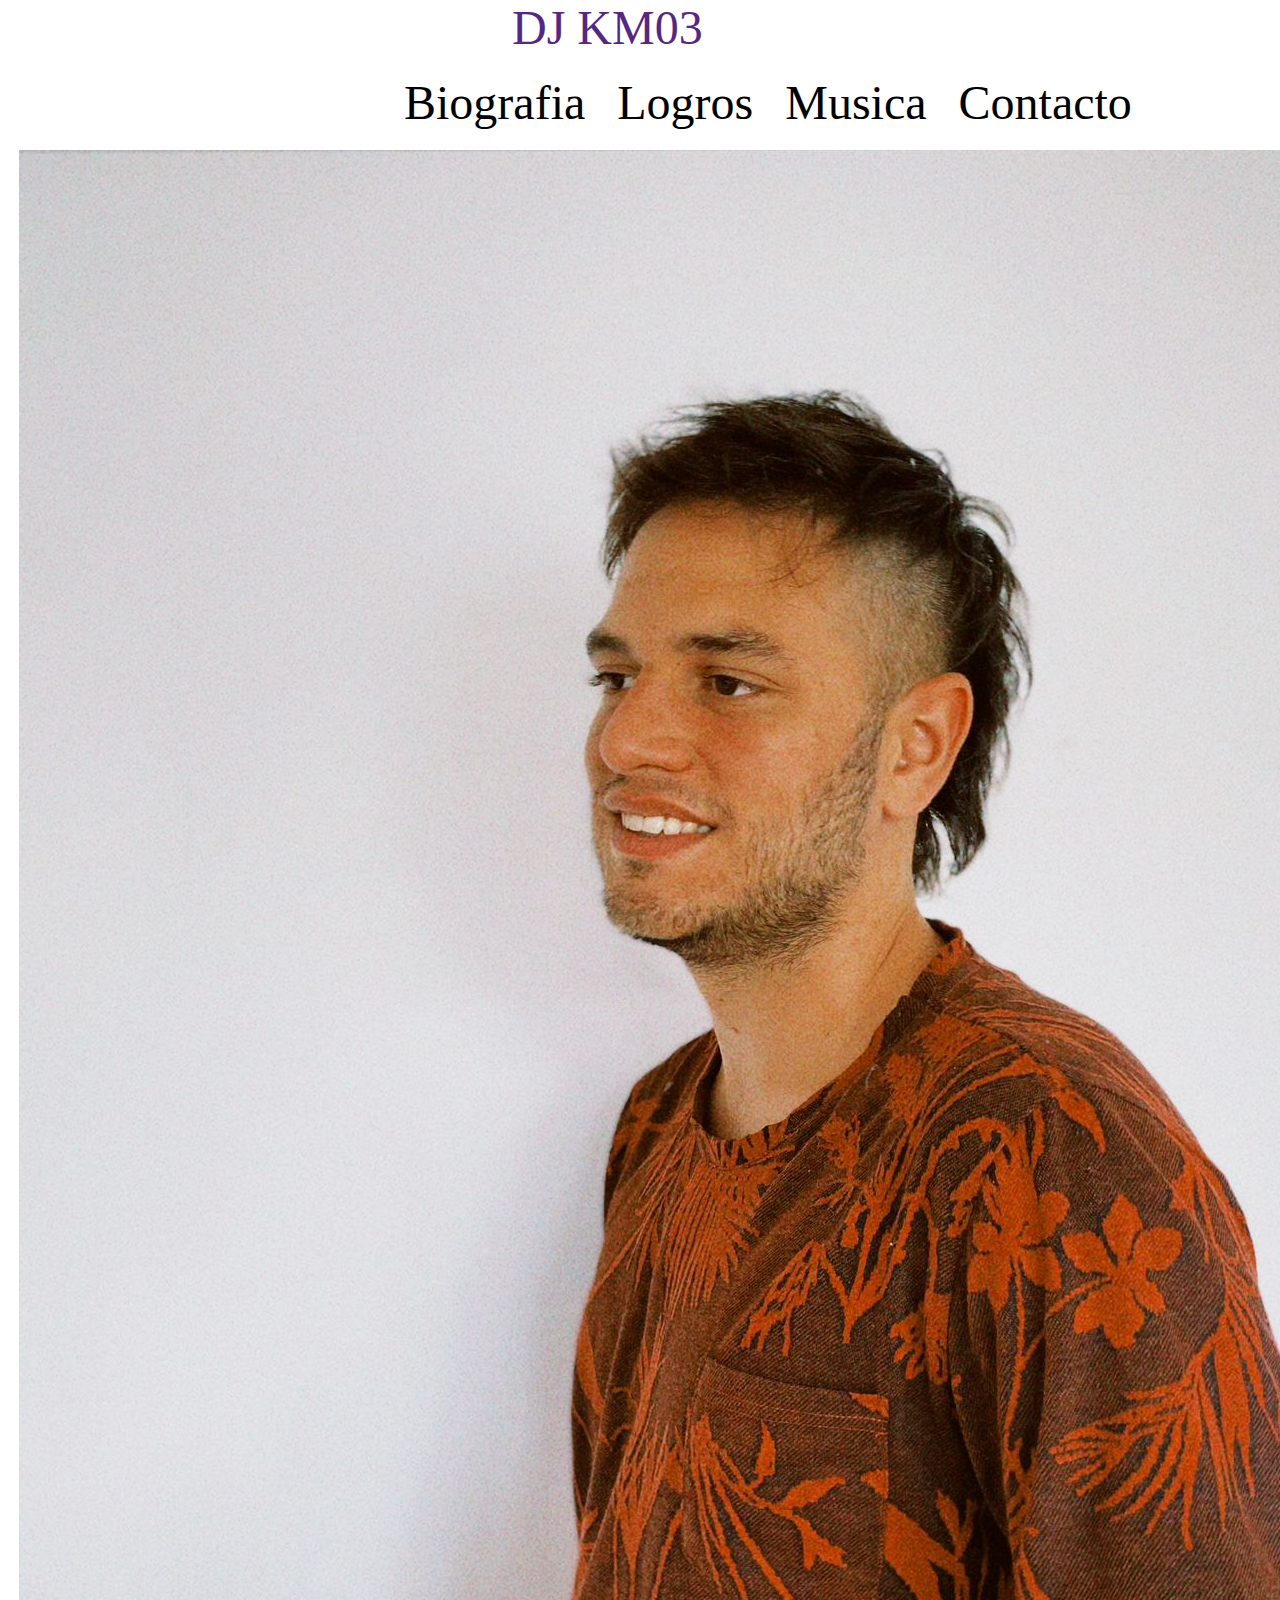
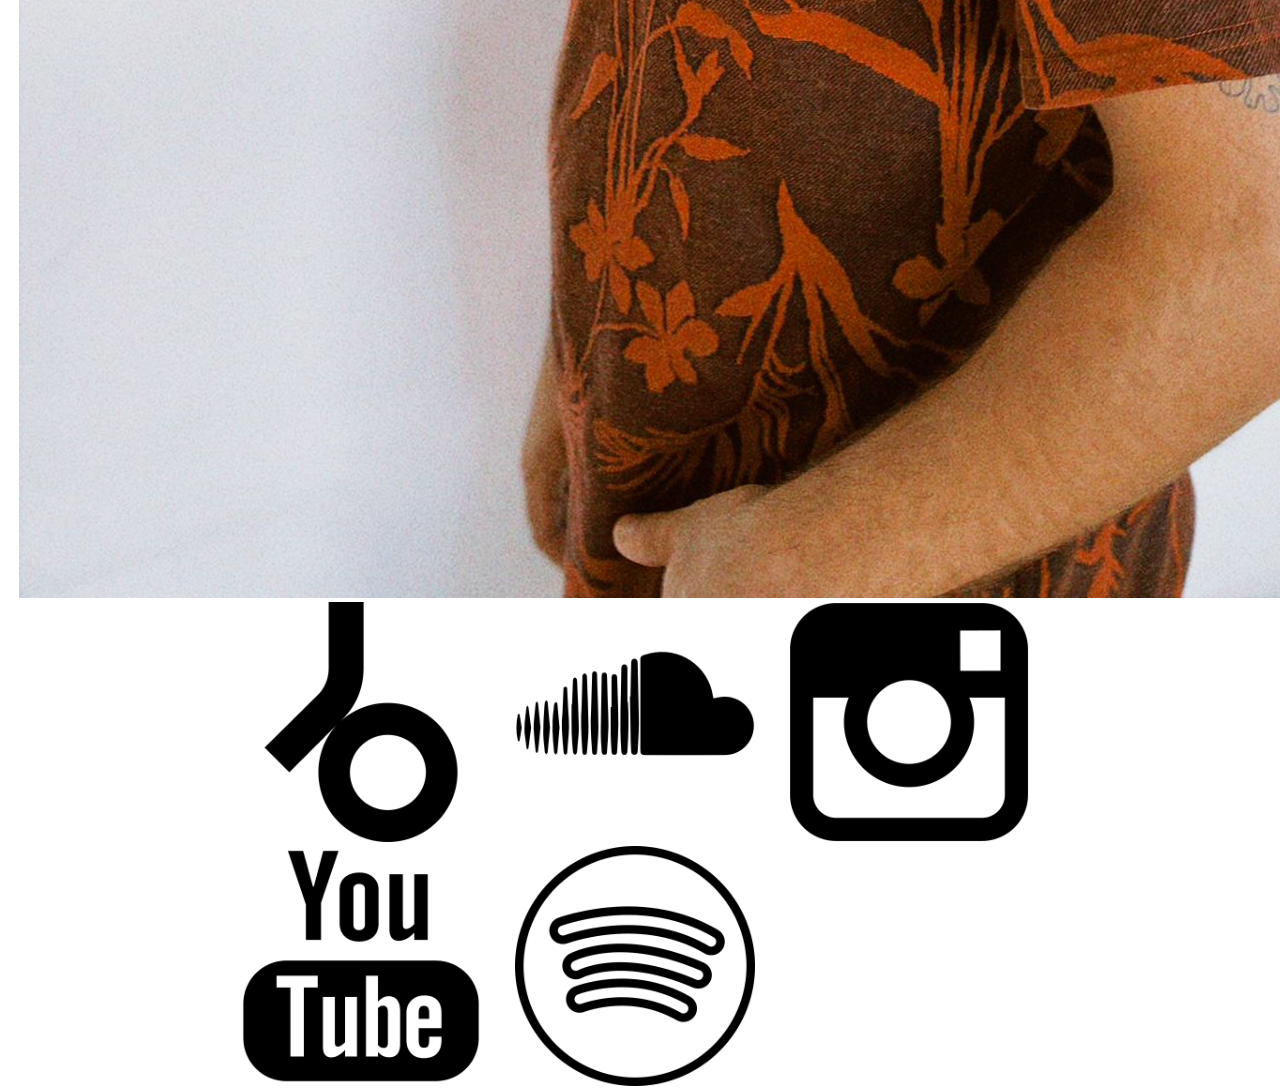
==== index.html @ f33f13e3 "priemra entrega" ====
<!DOCTYPE html>
<html lang="en">
<head>
    <meta charset="UTF-8">
    <meta name="viewport" content="width=device-width, initial-scale=1.0">
    <title>Dj_KM03</title>
    <link rel="shortcut icon" href="./img/WhatsApp Image 2023-05-31 at 20.19.49.jpeg">
    <link rel="stylesheet" href="./css/style.css"/>
</head>


<body>
    
<header>DJ KM03</header>

<nav class="fondo">
  <ul class="menu"> 
      <li class= "menu__item"><a  href="./pages/Biografia.html">Biografia</a></li>
        <li class= "menu__item"><a   href="./pages/Logros.html">Logros</a></li>
        <li class= "menu__item"><a  href="./pages/Musica.html">Musica</a></li>
        <li class= "menu__item"><a  href="./pages/Contacto.html">Contacto</a></li>
  </ul> </nav>

  <div class="img" ><img src="./img/WhatsApp Image 2023-05-31 at 20.19.49.jpeg" alt="foto del artista"></div>
 
<footer>
<a  href="https://www.beatport.com/artist/km03/835659"> <img class= "logo" src="/img/beatport_logo_icon_247487.png"  alt="Logo de betport"></a>
<a  href="https://soundcloud.com/kpc3"><img class= "logo" src="/img/png Soundcloud.png" alt="logo de Soundcloud" ></a>
<a  href="https://www.instagram.com/dj_km03/"> <img class= "logo" src="/img/png instagram.png"></a>
<a  href="https://www.youtube.com/watch?v=EIEaBJcj1WM&t=1505s"> <img class= "logo" src="./img/png youtube.png" alt="logo de youtube"></a>
<a  href="https://open.spotify.com/artist/4KA5M7gc4aApBPDCuRN5DY?si=x-5ne7ckSPu7--J4wLK0Dg"> <img class= "logo" src="./img/png spotify.png" alt="logo de spotify"></a>
</footer>

</body>
</html>
---- css/style.css ----
*{
  margin: 0;
  padding:0;
  box-sizing: border-box;

}


header{padding-left:  40%;
  border: 6.3%;
    color: rgb(86, 38, 131);
    font-size: 300%;
}



.fondo{
    color: rgb(86, 38, 131);
    font-size: 300%;
    padding-block: 10px;
   padding-left:  30%;
  border: 1.5%;
}

.menu{
 display: inline;
 margin-inline: 10px;

}

.menu__item{
  display: inline-block;
  margin: 10px;

}
.menu__item a{
  color: black;
  text-decoration: none;
}
.menu__item a:hover{
  text-decoration: underline double;
}


.logo{

    max-width: 270px ;
    max-height: 1200px;
padding-left: 30px;

}

  footer{
    padding-left: 16.5%;

  }

  .texto{
    display: inline;
    margin: 1.5%;
    width: 164px;

  }

  p {
    padding-left: 16%;
    font-size: 260%;
    font-weight: 900;
     width:80%;
    height:6%;
    border: 4.5%;
  }

.img{
  width: 200%;
  padding-left:1.5%;
 }

 .formulario{

   display: flex;
   flex-direction: column;
   justify-content: center;
   flex-wrap: wrap;
   align-items: center;
   padding-left: 20%;  font-family: 'Times New Roman', Times, serif;
   width: 100%;
   padding-right: 30%; 
   border-left:30% ;

 }
 .celdas{
  display: flex;
  justify-content: center;
  font-size: 600%;
  font-family: 'Times New Roman', Times, serif;
  flex-wrap: wrap ;
  width: 700px;
  height: 70px;
 }
 .formulario input,
 .formulario textarea,
 .formulario select {
  justify-items: center;
  align-items: center;
  width: 300px;
  height: 40px;
  font-size: 30%;
   margin-bottom: 10px;
   font-family: 'Times New Roman', Times, serif;
   border-radius: 4px;
 }

 .top{
  display: flex;
  
  flex-wrap: wrap;

  padding: 0.5%;


 }
.topb{
  display: flex;
 justify-content:center;
  flex-wrap: wrap;
  box-sizing: content-box;
  width: 13%;
  padding-left:16%;
  font-size: 300%;
  border: 3%;
 
}
 .numero{
  display: flex;
  flex-direction: row;
  flex-wrap: wrap;
  box-sizing: content-box;
  width: 13%;
  padding-left:16%;
  border: 3%;
  font-size: 500%;
 
 }
 
 .compartido{
  padding-top: 50px;
 width: 63% ;
 height: 620px;
padding-left: 33%;  
  border: 5%;
  
 }
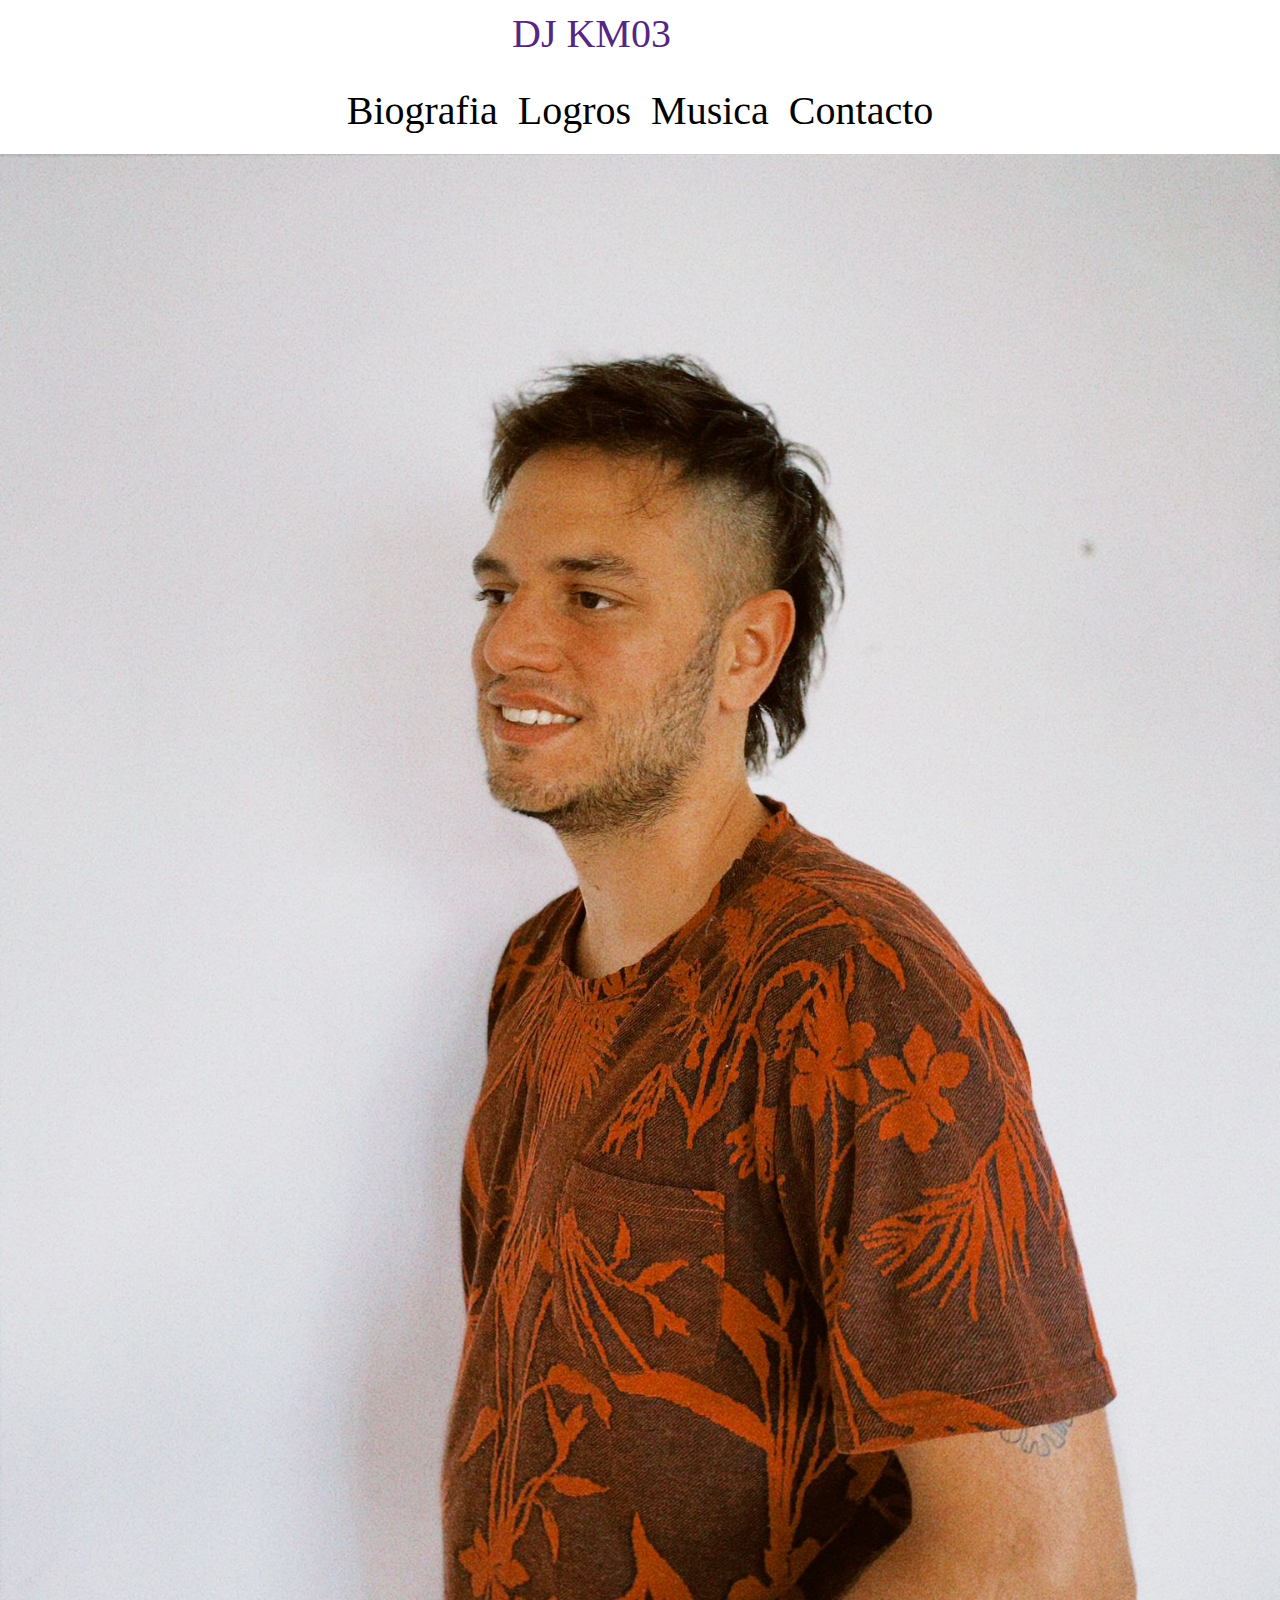
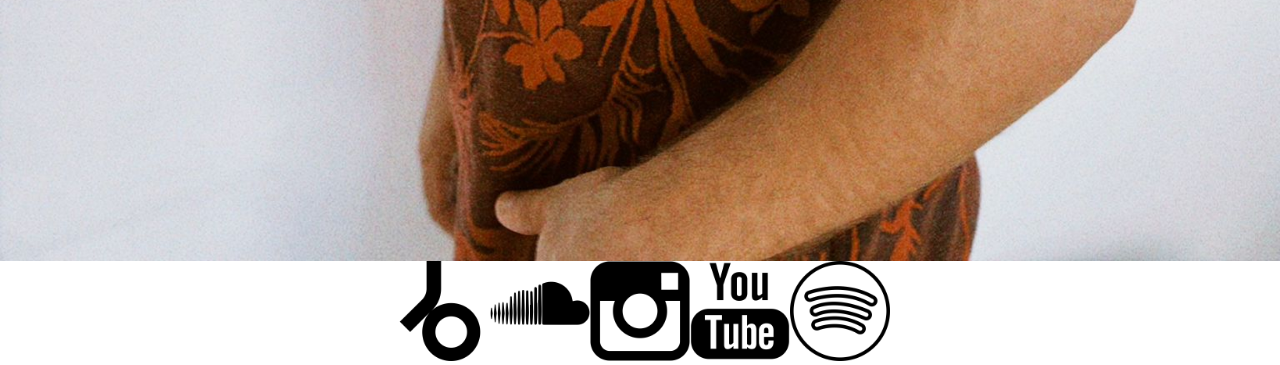
==== commit 1f61b1e9: "retoque de responsive" ====
--- a/index.html
+++ b/index.html
@@ -11,7 +11,7 @@
 
 <body>
     
-<header>DJ KM03</header>
+<header class="fondo">DJ KM03</header>
 
 <nav class="fondo">
   <ul class="menu"> 
@@ -22,11 +22,10 @@
   </ul> </nav>
 
   <div class="img" ><img src="./img/WhatsApp Image 2023-05-31 at 20.19.49.jpeg" alt="foto del artista"></div>
- 
-<footer>
-<a  href="https://www.beatport.com/artist/km03/835659"> <img class= "logo" src="/img/beatport_logo_icon_247487.png"  alt="Logo de betport"></a>
-<a  href="https://soundcloud.com/kpc3"><img class= "logo" src="/img/png Soundcloud.png" alt="logo de Soundcloud" ></a>
-<a  href="https://www.instagram.com/dj_km03/"> <img class= "logo" src="/img/png instagram.png"></a>
+ <footer>
+<a  href="https://www.beatport.com/artist/km03/835659"> <img class= "logo" src="./img/beatport_logo_icon_247487.png"  alt="Logo de betport"></a>
+<a  href="https://soundcloud.com/kpc3"><img class= "logo" src="./img/png Soundcloud.png" alt="logo de Soundcloud" ></a>
+<a  href="https://www.instagram.com/dj_km03/"> <img class= "logo" src="./img/png instagram.png"></a>
 <a  href="https://www.youtube.com/watch?v=EIEaBJcj1WM&t=1505s"> <img class= "logo" src="./img/png youtube.png" alt="logo de youtube"></a>
 <a  href="https://open.spotify.com/artist/4KA5M7gc4aApBPDCuRN5DY?si=x-5ne7ckSPu7--J4wLK0Dg"> <img class= "logo" src="./img/png spotify.png" alt="logo de spotify"></a>
 </footer>
--- a/css/style.css
+++ b/css/style.css
@@ -9,23 +9,25 @@
 header{padding-left:  40%;
   border: 6.3%;
     color: rgb(86, 38, 131);
-    font-size: 300%;
+    font-size: 250%;
 }
 
 
 
 .fondo{
     color: rgb(86, 38, 131);
-    font-size: 300%;
+    font-size: 250%;
     padding-block: 10px;
-   padding-left:  30%;
-  border: 1.5%;
+    justify-content: center;
+    align-items: center;
+    border: 1.5%;
 }
 
 .menu{
- display: inline;
+ display: flex;
  margin-inline: 10px;
-
+ justify-content: center;
+  align-items: center;
 }
 
 .menu__item{
@@ -43,55 +45,53 @@
 
 
 .logo{
-
-    max-width: 270px ;
-    max-height: 1200px;
-padding-left: 30px;
+  display: line;
+  justify-content: center;
+  align-items: center;
+  max-width: 100px ;
+  max-height: 200px;
 
 }
 
-  footer{
-    padding-left: 16.5%;
-
-  }
-
-  .texto{
+.texto{
     display: inline;
     margin: 1.5%;
     width: 164px;
 
   }
 
-  p {
-    padding-left: 16%;
-    font-size: 260%;
-    font-weight: 900;
-     width:80%;
+  p { justify-content: center;
+    align-items: center;
+    padding-left: 13rem;
+    font-size: 220%;
+    font-weight: 500;
+     width:85%;
     height:6%;
     border: 4.5%;
   }
 
-.img{
-  width: 200%;
-  padding-left:1.5%;
- }
-
- .formulario{
-
-   display: flex;
-   flex-direction: column;
-   justify-content: center;
-   flex-wrap: wrap;
-   align-items: center;
-   padding-left: 20%;  font-family: 'Times New Roman', Times, serif;
-   width: 100%;
-   padding-right: 30%; 
-   border-left:30% ;
+.img{display: flex;
+  justify-content: center;
+  align-items: center;
 
  }
+ img{
+  max-width: 100%;
+    max-height: 100%;
+}  
+.formulario{
+    display: flex;
+    justify-content: center;
+    align-items: center;
+     flex-direction: column;
+    flex-wrap: wrap;
+    font-family: 'Times New Roman', Times, serif;
+    width: 100%; }
+
  .celdas{
   display: flex;
   justify-content: center;
+  align-items: center;
   font-size: 600%;
   font-family: 'Times New Roman', Times, serif;
   flex-wrap: wrap ;
@@ -110,44 +110,57 @@
    font-family: 'Times New Roman', Times, serif;
    border-radius: 4px;
  }
-
- .top{
+.carrousel{
   display: flex;
-  
-  flex-wrap: wrap;
-
-  padding: 0.5%;
-
-
- }
-.topb{
-  display: flex;
- justify-content:center;
-  flex-wrap: wrap;
-  box-sizing: content-box;
-  width: 13%;
-  padding-left:16%;
-  font-size: 300%;
-  border: 3%;
+  justify-content: center;
+  align-items: center;
+}
+.carousel-inner img {
+max-height: 300px;
+max-width: 400px;
  
 }
- .numero{
+.column {
+  float: left;
+  width: 750px;
+}
+h3,h2{  width: 130px;
+  font-size: 250%;
+
+}
+.row:after {
+  content: "";
+  display: table;
+  clear: both;
+}
+@media screen and (max-width: 60px) {
+
+  .column {
+    width: 3rem;
+  }
+}
+
+ .musica{ justify-content: center;
+  align-items: center;
+  display: grid;
+  grid-template-columns: 555px ;
+  grid-row: 1fr 1fr 1fr;
+   
+
+}
+.compartido1{
+  padding: 2px;
+}
+.compartido2{
+ padding: 1px;
+}
+.compartido3{
+  padding: 2px;
+}
+
+footer{
   display: flex;
-  flex-direction: row;
-  flex-wrap: wrap;
-  box-sizing: content-box;
-  width: 13%;
-  padding-left:16%;
-  border: 3%;
-  font-size: 500%;
- 
- }
- 
- .compartido{
-  padding-top: 50px;
- width: 63% ;
- height: 620px;
-padding-left: 33%;  
-  border: 5%;
-  
- }
+  justify-content: center;
+  align-items: center;
+
+}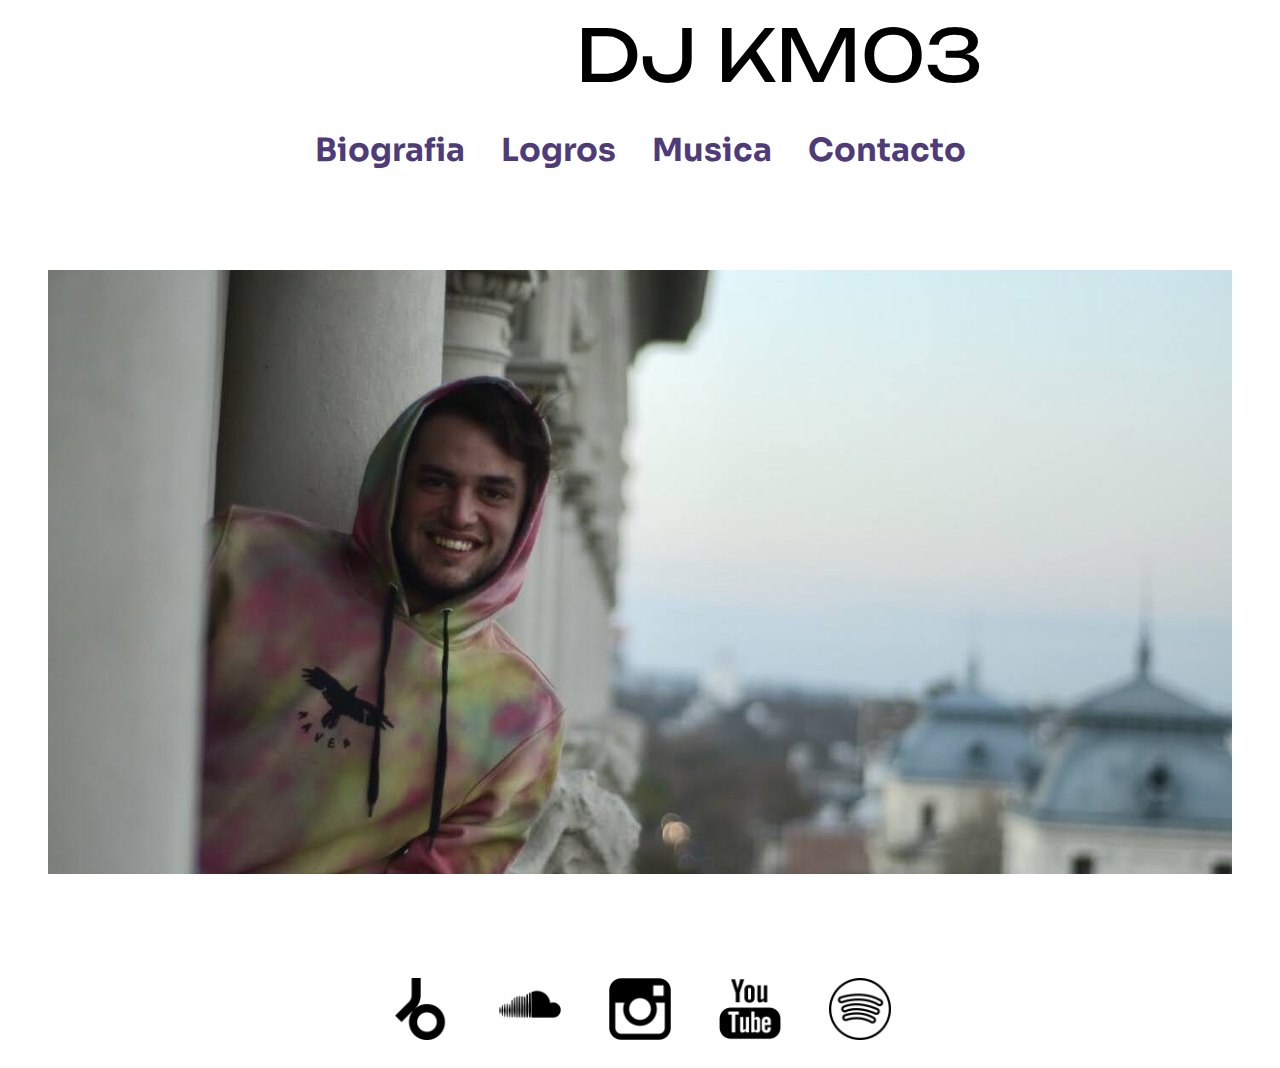
==== commit 1c4e2382: "EntregaFinal" ====
--- a/index.html
+++ b/index.html
@@ -5,7 +5,9 @@
     <meta name="viewport" content="width=device-width, initial-scale=1.0">
     <title>Dj_KM03</title>
     <link rel="shortcut icon" href="./img/WhatsApp Image 2023-05-31 at 20.19.49.jpeg">
-    <link rel="stylesheet" href="./css/style.css"/>
+    <link rel="stylesheet" href="./scss/style.css"/>
+   <meta name="description" content= "Entra a conocer la actualidad de KM03 un dj emergente de la ciudad de Montevideo,Uruguay!">
+   <meta name="keywords" content= "DJ Uruguayo, musica electronica, Tech-House, Minimal, Minimal/Deeptech, Dj, Produccion electronica,Produccion musical">
 </head>
 
 
@@ -13,15 +15,15 @@
     
 <header class="fondo">DJ KM03</header>
 
-<nav class="fondo">
+<main><nav class="fondo">
   <ul class="menu"> 
       <li class= "menu__item"><a  href="./pages/Biografia.html">Biografia</a></li>
         <li class= "menu__item"><a   href="./pages/Logros.html">Logros</a></li>
         <li class= "menu__item"><a  href="./pages/Musica.html">Musica</a></li>
         <li class= "menu__item"><a  href="./pages/Contacto.html">Contacto</a></li>
-  </ul> </nav>
+  </ul> </nav></main>
 
-  <div class="img" ><img src="./img/WhatsApp Image 2023-05-31 at 20.19.49.jpeg" alt="foto del artista"></div>
+  <div class="img" ><img src="../img/imagen3.jpeg" alt="foto del artista"></div>
  <footer>
 <a  href="https://www.beatport.com/artist/km03/835659"> <img class= "logo" src="./img/beatport_logo_icon_247487.png"  alt="Logo de betport"></a>
 <a  href="https://soundcloud.com/kpc3"><img class= "logo" src="./img/png Soundcloud.png" alt="logo de Soundcloud" ></a>
--- a/scss/style.css
+++ b/scss/style.css
@@ -0,0 +1,219 @@
+@import url("https://fonts.googleapis.com/css2?family=Unbounded:wght@500&display=swap");
+@import url("https://fonts.googleapis.com/css2?family=Sora:wght@300&display=swap");
+@import url("https://fonts.googleapis.com/css2?family=Sora:wght@300&display=swap");
+* {
+  margin: 0;
+  padding: 0;
+  box-sizing: border-box;
+}
+
+header {
+  border: 6.3%;
+  color: rgb(0, 0, 0);
+  font-size: 450%;
+  justify-content: center;
+  align-items: center;
+  padding-left: 45%;
+  font-family: "Unbounded";
+}
+
+.fondo {
+  padding-block: 10px;
+  justify-content: center;
+  align-items: center;
+  border: 1.5%;
+}
+
+.menu {
+  font-family: "Sora";
+  font-weight: bold;
+  display: flex;
+  margin-inline: 10px;
+  justify-content: center;
+  align-items: center;
+  font-size: 200%;
+}
+.menu .menu__item {
+  display: inline-block;
+  margin: 10px;
+}
+.menu .menu__item a {
+  color: #4E3B78;
+  text-decoration: none;
+  padding: 0.5rem;
+}
+.menu .menu__item a:hover {
+  background-color: #d5c5f8;
+  border-radius: 25px;
+}
+.menu .column {
+  float: left;
+  width: 750px;
+}
+.menu .row:after {
+  display: table;
+  clear: both;
+}
+@media screen and (max-width: 60px) {
+  .menu .column {
+    width: 3rem;
+  }
+}
+.menu .menu__item a {
+  color: #4E3B78;
+}
+
+.texto {
+  display: inline;
+  margin: 1.5%;
+  width: 164px;
+}
+.texto p {
+  justify-content: center;
+  font-family: Verdana, Geneva, Tahoma, sans-serif;
+  align-items: center;
+  padding: 5rem;
+  font-size: 200%;
+  font-weight: 500;
+  border: 12.5%;
+  text-align: left;
+}
+
+.grid-container {
+  display: grid;
+  grid-template-columns: repeat(3, 1fr);
+  grid-template-rows: repeat(3, 50px);
+  gap: 10px;
+  padding-top: 3rem;
+}
+
+.grid-item {
+  font-size: 150%;
+  font-weight: 300;
+}
+.grid-item h2 {
+  font-family: "Sora";
+  font-size: 120%;
+  padding-left: 13%;
+  font-weight: 250;
+  color: #4E3B78;
+}
+.grid-item h3 {
+  font-family: "Sora";
+  padding-left: 35%;
+  font-size: 150%;
+  color: #4E3B78;
+  justify-content: center;
+}
+
+@media screen and (max-width: 1250px) {
+  .grid-container {
+    grid-template-columns: 3fr;
+    grid-template-rows: repeat(3, 100px);
+    grid-template-rows: repeat(3, 100px);
+    gap: 10px;
+  }
+  h2 {
+    font-size: 155%;
+    font-weight: 500;
+  }
+  h3 {
+    font-size: 200%;
+  }
+}
+.img {
+  display: flex;
+  justify-content: center;
+  align-items: center;
+  padding-inline: 3rem;
+  padding-top: 5rem;
+  padding-bottom: 5rem;
+}
+.img img {
+  max-width: 100%;
+}
+
+.musica {
+  justify-content: center;
+  align-items: center;
+  display: grid;
+  grid-template-columns: 570px;
+}
+.musica .compartido1 {
+  padding-top: 2rem;
+}
+.musica .compartido2 {
+  padding-top: 4rem;
+}
+.musica .compartido3 {
+  padding-top: 6rem;
+}
+
+.formulario {
+  display: flex;
+  justify-content: center;
+  align-items: center;
+  flex-direction: column;
+  flex-wrap: wrap;
+  font-family: Verdana, Geneva, Tahoma, sans-serif;
+  width: 100%;
+}
+.formulario input,
+.formulario textarea,
+.formulario select {
+  background-color: #d5c5f8;
+  justify-items: center;
+  align-items: center;
+  width: 300px;
+  height: 40px;
+  font-size: 30%;
+  margin-bottom: 10px;
+  font-family: Verdana, Geneva, Tahoma, sans-serif;
+  border: none;
+  border-radius: 13px;
+  box-shadow: 0px 0px 10px rgba(0, 0, 0, 0.2);
+}
+.formulario .celdas {
+  display: flex;
+  justify-content: center;
+  align-items: center;
+  font-size: 400%;
+  font-family: Verdana, Geneva, Tahoma, sans-serif;
+  flex-wrap: wrap;
+  width: 700px;
+  height: 70px;
+}
+
+.carrousel {
+  display: flex;
+  justify-content: center;
+  align-items: center;
+}
+.carrousel .carousel-inner img {
+  max-height: 300px;
+  max-width: 400px;
+}
+.carrousel .carousel-control-prev,
+.carrousel .carousel-control-next {
+  display: none;
+}
+
+.celdas:hover {
+  transform: translate(30px);
+}
+
+footer {
+  display: flex;
+  justify-content: center;
+  align-items: center;
+}
+footer .logo {
+  max-width: 150px;
+  padding: 1.5rem;
+  max-height: 110px;
+}
+
+.logo:hover {
+  transition: 0.3s;
+  transform: rotate(360deg);
+}/*# sourceMappingURL=style.css.map */